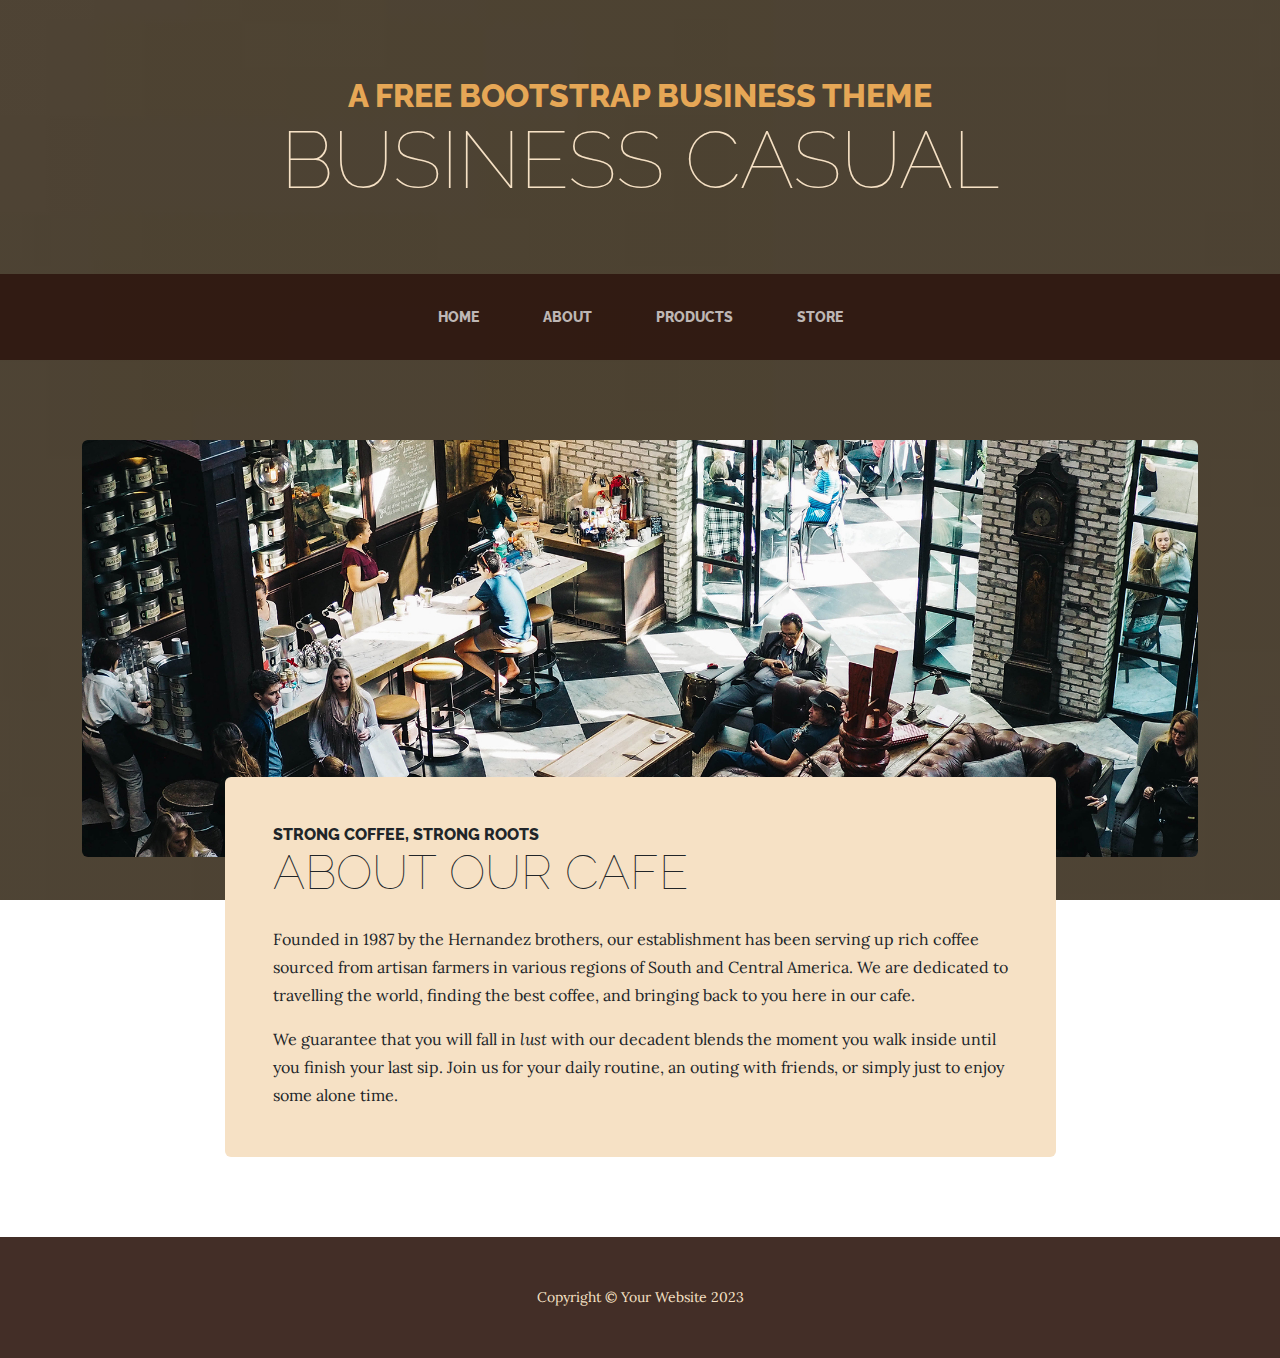
==== about.html @ c6094bfd "Add files via upload" ====
<!DOCTYPE html>
<html lang="en">
    <head>
        <meta charset="utf-8" />
        <meta name="viewport" content="width=device-width, initial-scale=1, shrink-to-fit=no" />
        <meta name="description" content="" />
        <meta name="author" content="" />
        <title>Business Casual - Start Bootstrap Theme</title>
        <link rel="icon" type="image/x-icon" href="assets/favicon.ico" />
        <!-- Google fonts-->
        <link href="https://fonts.googleapis.com/css?family=Raleway:100,100i,200,200i,300,300i,400,400i,500,500i,600,600i,700,700i,800,800i,900,900i" rel="stylesheet" />
        <link href="https://fonts.googleapis.com/css?family=Lora:400,400i,700,700i" rel="stylesheet" />
        <!-- Core theme CSS (includes Bootstrap)-->
        <link href="css/styles.css" rel="stylesheet" />
    </head>
    <body>
        <header>
            <h1 class="site-heading text-center text-faded d-none d-lg-block">
                <span class="site-heading-upper text-primary mb-3">A Free Bootstrap Business Theme</span>
                <span class="site-heading-lower">Business Casual</span>
            </h1>
        </header>
        <!-- Navigation-->
        <nav class="navbar navbar-expand-lg navbar-dark py-lg-4" id="mainNav">
            <div class="container">
                <a class="navbar-brand text-uppercase fw-bold d-lg-none" href="index.html">Start Bootstrap</a>
                <button class="navbar-toggler" type="button" data-bs-toggle="collapse" data-bs-target="#navbarSupportedContent" aria-controls="navbarSupportedContent" aria-expanded="false" aria-label="Toggle navigation"><span class="navbar-toggler-icon"></span></button>
                <div class="collapse navbar-collapse" id="navbarSupportedContent">
                    <ul class="navbar-nav mx-auto">
                        <li class="nav-item px-lg-4"><a class="nav-link text-uppercase" href="index.html">Home</a></li>
                        <li class="nav-item px-lg-4"><a class="nav-link text-uppercase" href="about.html">About</a></li>
                        <li class="nav-item px-lg-4"><a class="nav-link text-uppercase" href="products.html">Products</a></li>
                        <li class="nav-item px-lg-4"><a class="nav-link text-uppercase" href="store.html">Store</a></li>
                    </ul>
                </div>
            </div>
        </nav>
        <section class="page-section about-heading">
            <div class="container">
                <img class="img-fluid rounded about-heading-img mb-3 mb-lg-0" src="assets/img/about.jpg" alt="..." />
                <div class="about-heading-content">
                    <div class="row">
                        <div class="col-xl-9 col-lg-10 mx-auto">
                            <div class="bg-faded rounded p-5">
                                <h2 class="section-heading mb-4">
                                    <span class="section-heading-upper">Strong Coffee, Strong Roots</span>
                                    <span class="section-heading-lower">About Our Cafe</span>
                                </h2>
                                <p>Founded in 1987 by the Hernandez brothers, our establishment has been serving up rich coffee sourced from artisan farmers in various regions of South and Central America. We are dedicated to travelling the world, finding the best coffee, and bringing back to you here in our cafe.</p>
                                <p class="mb-0">
                                    We guarantee that you will fall in
                                    <em>lust</em>
                                    with our decadent blends the moment you walk inside until you finish your last sip. Join us for your daily routine, an outing with friends, or simply just to enjoy some alone time.
                                </p>
                            </div>
                        </div>
                    </div>
                </div>
            </div>
        </section>
        <footer class="footer text-faded text-center py-5">
            <div class="container"><p class="m-0 small">Copyright &copy; Your Website 2023</p></div>
        </footer>
        <!-- Bootstrap core JS-->
        <script src="https://cdn.jsdelivr.net/npm/bootstrap@5.2.3/dist/js/bootstrap.bundle.min.js"></script>
        <!-- Core theme JS-->
        <script src="js/scripts.js"></script>
    </body>
</html>
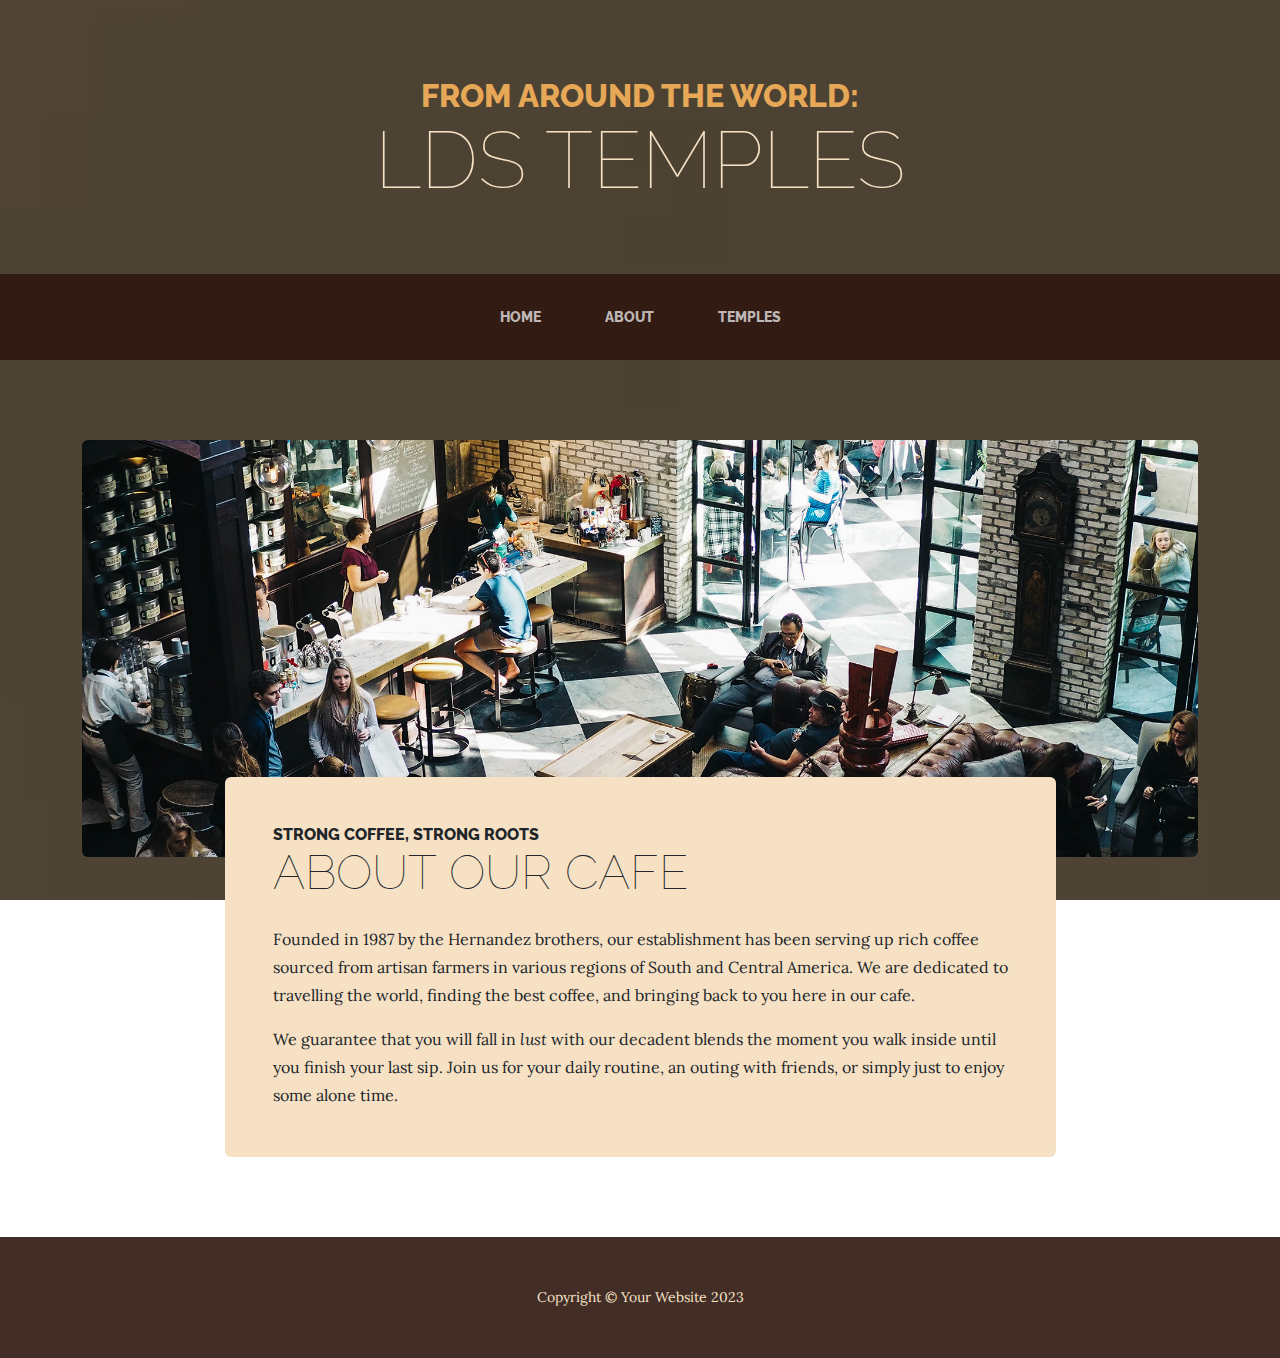
==== commit 3ec0d660: "Add files via upload" ====
--- a/about.html
+++ b/about.html
@@ -5,7 +5,7 @@
         <meta name="viewport" content="width=device-width, initial-scale=1, shrink-to-fit=no" />
         <meta name="description" content="" />
         <meta name="author" content="" />
-        <title>Business Casual - Start Bootstrap Theme</title>
+        <title>LDS Temples</title>
         <link rel="icon" type="image/x-icon" href="assets/favicon.ico" />
         <!-- Google fonts-->
         <link href="https://fonts.googleapis.com/css?family=Raleway:100,100i,200,200i,300,300i,400,400i,500,500i,600,600i,700,700i,800,800i,900,900i" rel="stylesheet" />
@@ -16,8 +16,8 @@
     <body>
         <header>
             <h1 class="site-heading text-center text-faded d-none d-lg-block">
-                <span class="site-heading-upper text-primary mb-3">A Free Bootstrap Business Theme</span>
-                <span class="site-heading-lower">Business Casual</span>
+                <span class="site-heading-upper text-primary mb-3">From Around the World:</span>
+                <span class="site-heading-lower">LDS Temples</span>
             </h1>
         </header>
         <!-- Navigation-->
@@ -29,8 +29,7 @@
                     <ul class="navbar-nav mx-auto">
                         <li class="nav-item px-lg-4"><a class="nav-link text-uppercase" href="index.html">Home</a></li>
                         <li class="nav-item px-lg-4"><a class="nav-link text-uppercase" href="about.html">About</a></li>
-                        <li class="nav-item px-lg-4"><a class="nav-link text-uppercase" href="products.html">Products</a></li>
-                        <li class="nav-item px-lg-4"><a class="nav-link text-uppercase" href="store.html">Store</a></li>
+                        <li class="nav-item px-lg-4"><a class="nav-link text-uppercase" href="products.html">Temples</a></li>
                     </ul>
                 </div>
             </div>
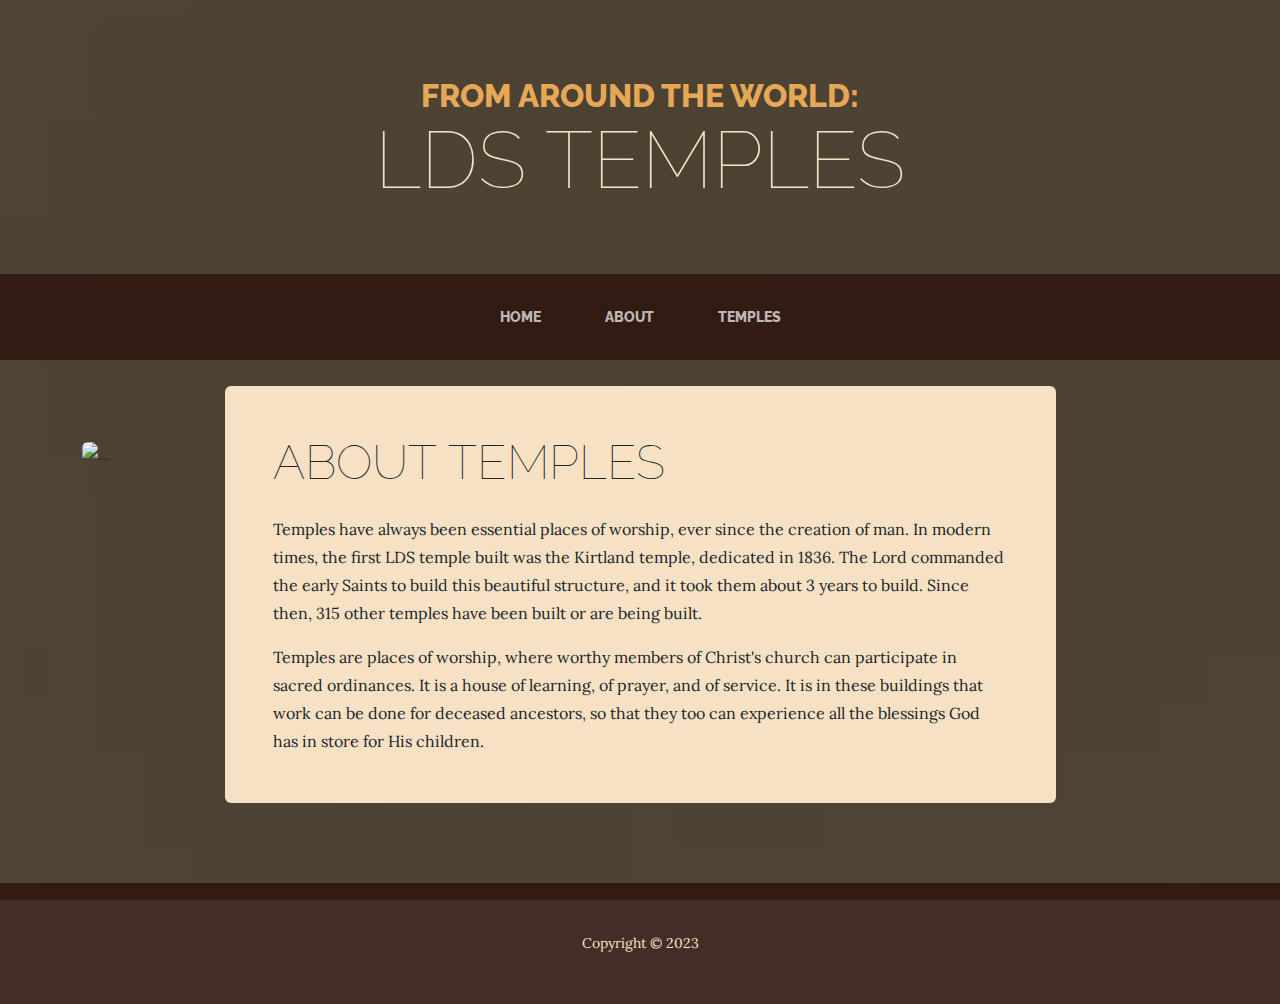
==== commit 47122562: "Add files via upload" ====
--- a/about.html
+++ b/about.html
@@ -36,20 +36,19 @@
         </nav>
         <section class="page-section about-heading">
             <div class="container">
-                <img class="img-fluid rounded about-heading-img mb-3 mb-lg-0" src="assets/img/about.jpg" alt="..." />
+                <img class="img-fluid rounded about-heading-img mb-3 mb-lg-0" src="https://www.sltrib.com/resizer/rRYZtjI5CVdfeBELbHJ8QpcvZ38=/1024x650/arc-anglerfish-arc2-prod-sltrib.s3.amazonaws.com/public/C7GSYXOFVRCRHOUQ42GM6YRGEA.jpg" alt="..." />
                 <div class="about-heading-content">
                     <div class="row">
                         <div class="col-xl-9 col-lg-10 mx-auto">
                             <div class="bg-faded rounded p-5">
                                 <h2 class="section-heading mb-4">
-                                    <span class="section-heading-upper">Strong Coffee, Strong Roots</span>
-                                    <span class="section-heading-lower">About Our Cafe</span>
+                                    <span class="section-heading-lower">About Temples</span>
                                 </h2>
-                                <p>Founded in 1987 by the Hernandez brothers, our establishment has been serving up rich coffee sourced from artisan farmers in various regions of South and Central America. We are dedicated to travelling the world, finding the best coffee, and bringing back to you here in our cafe.</p>
+                                <p>
+                                    Temples have always been essential places of worship, ever since the creation of man. In modern times, the first LDS temple built was the Kirtland temple, dedicated in 1836. The Lord commanded the early Saints to build this beautiful structure, and it took them about 3 years to build. Since then, 315 other temples have been built or are being built.
+                                </p>
                                 <p class="mb-0">
-                                    We guarantee that you will fall in
-                                    <em>lust</em>
-                                    with our decadent blends the moment you walk inside until you finish your last sip. Join us for your daily routine, an outing with friends, or simply just to enjoy some alone time.
+                                    Temples are places of worship, where worthy members of Christ's church can participate in sacred ordinances. It is a house of learning, of prayer, and of service. It is in these buildings that work can be done for deceased ancestors, so that they too can experience all the blessings God has in store for His children.
                                 </p>
                             </div>
                         </div>
@@ -58,7 +57,7 @@
             </div>
         </section>
         <footer class="footer text-faded text-center py-5">
-            <div class="container"><p class="m-0 small">Copyright &copy; Your Website 2023</p></div>
+            <div class="container"><p class="m-0 small">Copyright &copy; 2023</p></div>
         </footer>
         <!-- Bootstrap core JS-->
         <script src="https://cdn.jsdelivr.net/npm/bootstrap@5.2.3/dist/js/bootstrap.bundle.min.js"></script>
